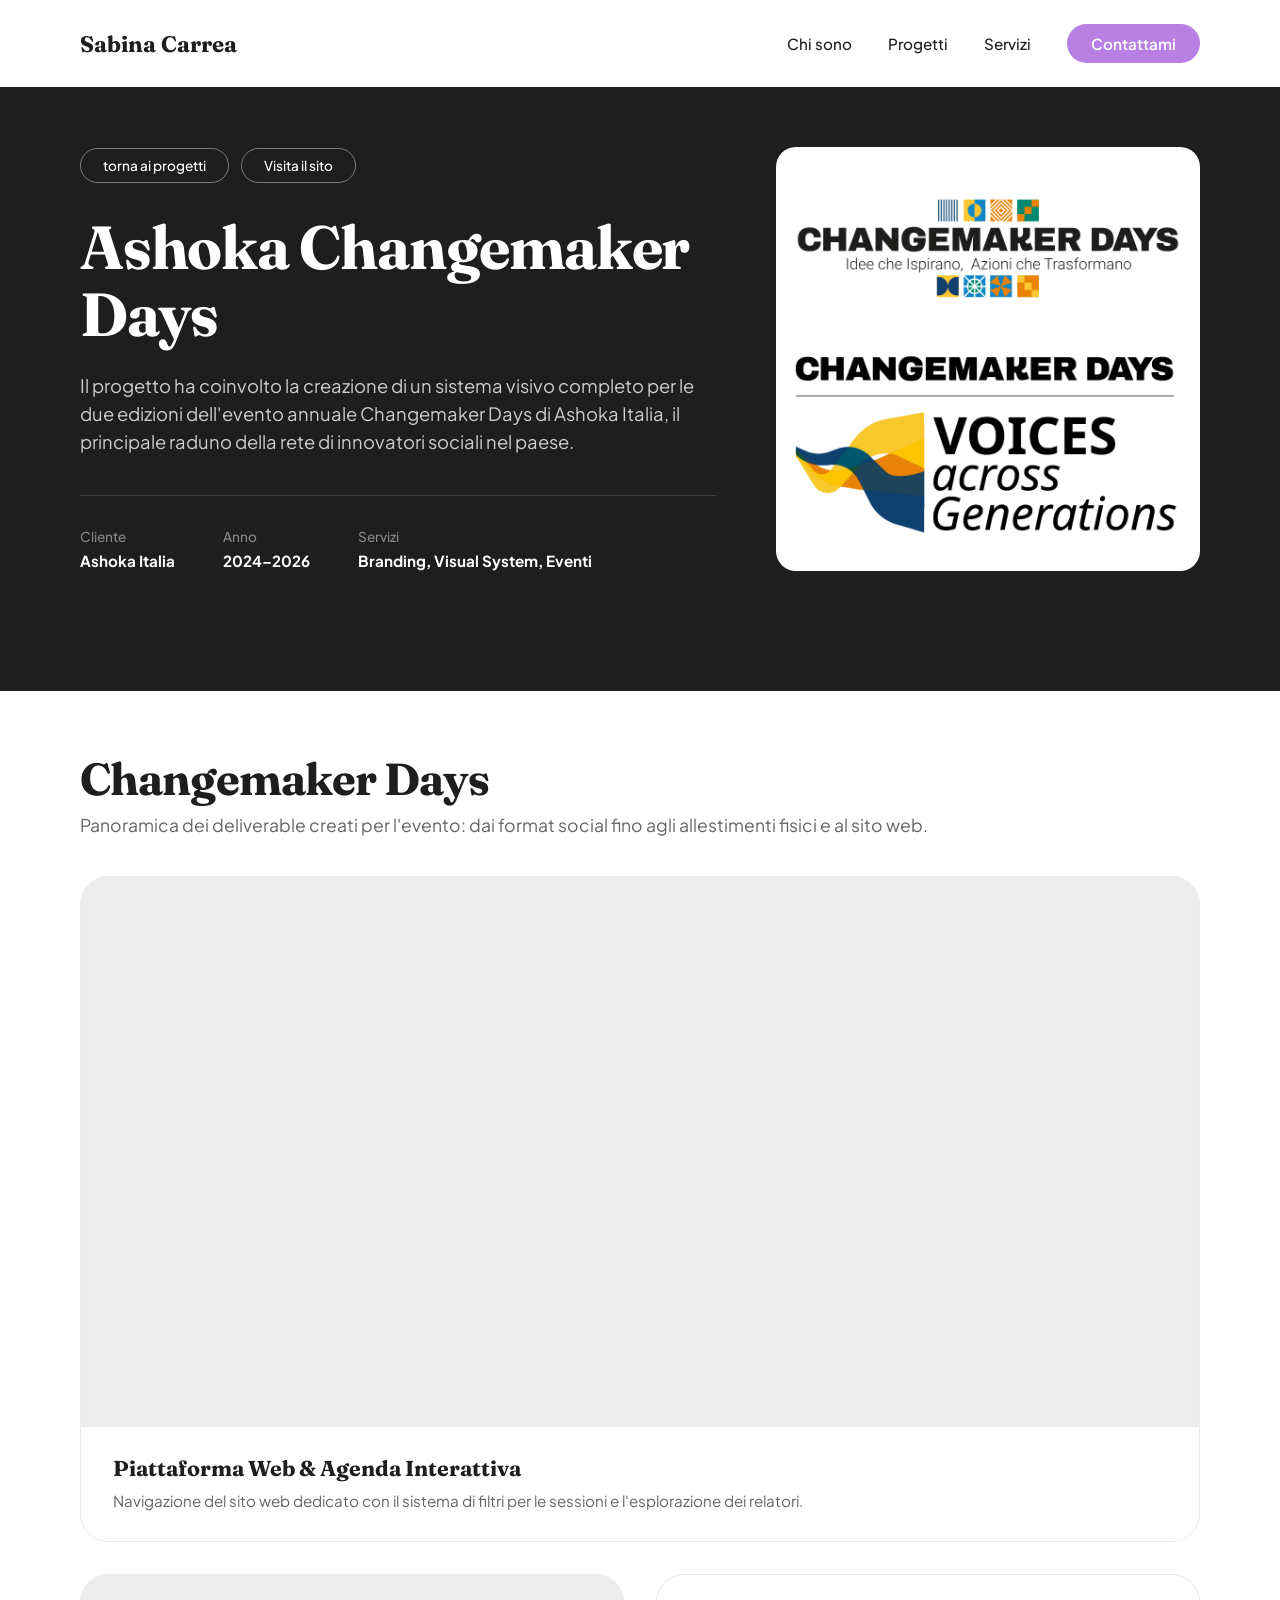
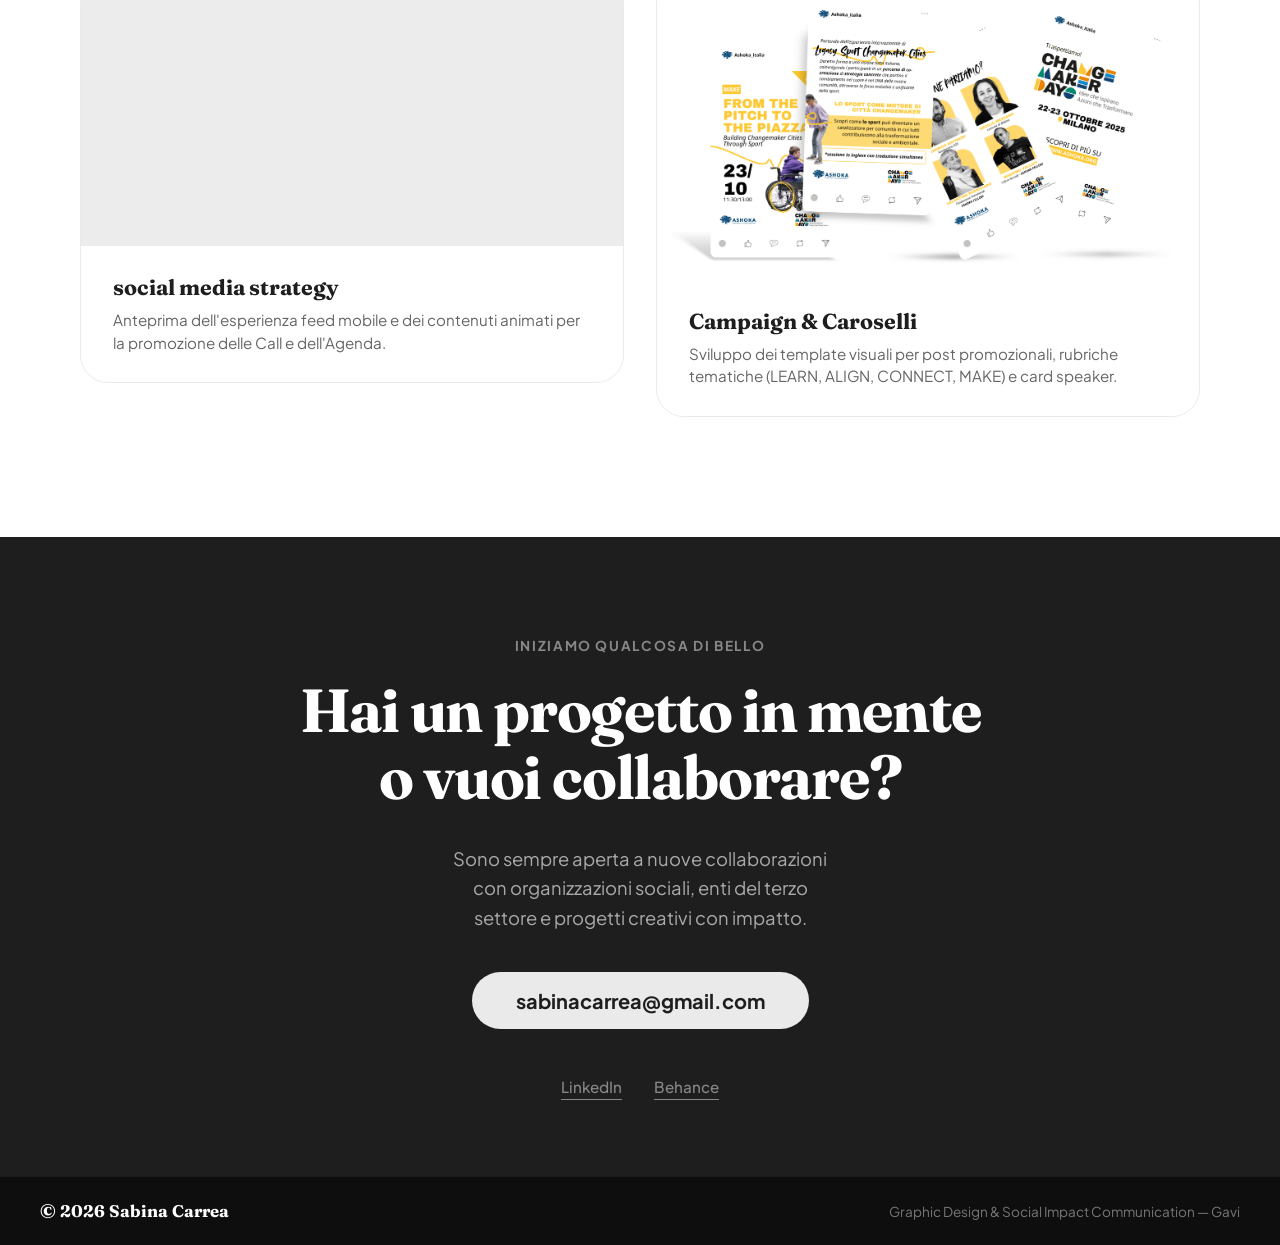
==== progetti/cmd/indexcmd.html @ d44ae8e1 "Primo commit del progetto" ====
<!DOCTYPE html>
<html lang="it">
<head>
  <meta charset="UTF-8">
  <meta name="viewport" content="width=device-width, initial-scale=1.0">
  <title>Ashoka Changemaker Days - Sabina Carrea</title>
  <link rel="stylesheet" href="../style.css">
  <link rel="preconnect" href="https://fonts.googleapis.com">
  <link rel="preconnect" href="https://fonts.gstatic.com" crossorigin>
  <link href="https://fonts.googleapis.com/css2?family=Fraunces:wght@700&family=Plus+Jakarta+Sans:wght@400;500;600;700;800&display=swap" rel="stylesheet">
</head>
<body>

  <header class="navbar">
    <div class="logo">Sabina Carrea</div>
    <nav class="nav-links">
      <a href="../../index.html#chi-sono">Chi sono</a>
      <a href="../../index.html#progetti">Progetti</a>
      <a href="../../index.html#servizi">Servizi</a>
      <a href="../../index.html#contatti" class="btn-contattami">Contattami</a>
    </nav>
  </header>

  <section class="project-hero">
    <div class="project-hero-container">
      
      <div class="hero-left-content">
        
        <div class="project-nav-buttons" style="display: flex; gap: 12px; margin-bottom: 32px;">
          <a href="../../index.html#progetti" class="btn-back">torna ai progetti</a>
          <a href="https://ashoka.org/it-it/changemaker-days-2026" target="_blank" class="btn-back">Visita il sito</a>
        </div>

        <h1 class="project-title">Ashoka Changemaker Days</h1>
        <p class="project-overview">
          Il progetto ha coinvolto la creazione di un sistema visivo completo per le due edizioni dell'evento annuale Changemaker Days di Ashoka Italia, il principale raduno della rete di innovatori sociali nel paese.
        </p>

        <hr class="hero-divider">

        <div class="project-meta">
          <div class="meta-item">
            <span class="meta-label">Cliente</span>
            <span class="meta-value">Ashoka Italia</span>
          </div>
          <div class="meta-item">
            <span class="meta-label">Anno</span>
            <span class="meta-value">2024–2026</span>
          </div>
          <div class="meta-item">
            <span class="meta-label">Servizi</span>
            <span class="meta-value">Branding, Visual System, Eventi</span>
          </div>
        </div>

      </div>

      <div class="hero-right-image">
        <img src="immagini/cmd_logo.png" alt="Copertina Ashoka Changemaker Days">
      </div>

    </div>
  </section>

  

  <section class="gallery-section">
    <div class="gallery-container">
      
      <div class="gallery-header" style="margin-bottom: 40px;">
        <h2 class="gallery-title">Changemaker Days</h2>
        <p class="gallery-subtitle" style="color: #666; font-size: 1.1rem; margin-top: 8px;">
          Panoramica dei deliverable creati per l'evento: dai format social fino agli allestimenti fisici e al sito web.
        </p>
      </div>

      <div class="gallery-grid">
        
        <div class="gallery-item item-wide">
          <div class="mockup-container">
            <video autoplay loop muted playsinline style="width: 100%; height: 100%; object-fit: cover;">
              <source src="immagini/Registrazione dello schermo 2026-08-03 110607.mp4" type="video/mp4">
              Il tuo browser non supporta il tag video.
            </video>
          </div>
          <div class="gallery-caption">
            <h3>Piattaforma Web & Agenda Interattiva</h3>
            <p>Navigazione del sito web dedicato con il sistema di filtri per le sessioni e l'esplorazione dei relatori.</p>
          </div>
        </div>

        <div class="gallery-item item-narrow">
          <div class="mockup-container">
            <video autoplay loop muted playsinline style="width: 100%; height: 100%; object-fit: cover;">
              <source src="immagini/post2.mp4" type="video/mp4">
              Il tuo browser non supporta il tag video.
            </video>
          </div>
          <div class="gallery-caption">
            <h3>social media strategy</h3>
            <p>Anteprima dell'esperienza feed mobile e dei contenuti animati per la promozione delle Call e dell'Agenda.</p>
          </div>
        </div>

        <div class="gallery-item item-square">
          <div class="mockup-container">
            <img src="immagini/post1.png" alt="Mockup Caroselli Instagram e Campagna Social">
          </div>
          <div class="gallery-caption">
            <h3>Campaign & Caroselli</h3>
            <p>Sviluppo dei template visuali per post promozionali, rubriche tematiche (LEARN, ALIGN, CONNECT, MAKE) e card speaker.</p>
          </div>
        </div>

      </div>

    </div>
  </section>

  <!-- <section class="project-details">
    <div class="project-details-container">
      
      <div class="details-left">
        <h2 class="section-title">Obiettivo del progetto</h2>
        <ul class="goals-list">
          <li>Creare un'identità visiva coerente tra le edizioni 2025 e 2026</li>
          <li>Sviluppare asset digitali scalabili per social, web e stampa</li>
          <li>Rafforzare il riconoscimento del brand Ashoka tra nuovi pubblici</li>
        </ul>
      </div>

      <div class="details-right">
        <h2 class="section-title">Il Processo</h2>

        <div class="process-steps">
          
          <div class="process-card">
            <h3 class="process-title">Ricerca e Brief</h3>
            <p class="process-desc">
              Analisi del brand Ashoka, benchmark competitor, definizione del tone of voice e dello stile visivo target.
            </p>
          </div>

          <div class="process-card">
            <h3 class="process-title">Concept & Identità</h3>
            <p class="process-desc">
              Sviluppo di due direzioni creative, selezione e raffinamento del sistema colori, tipografia e iconografia.
            </p>
          </div>

          <div class="process-card">
            <h3 class="process-title">Assets</h3>
            <p class="process-desc">
              Produzione di oltre 40 asset digitali: banner, template social, presentazioni, email header e materiali evento.
            </p>
          </div>

          <div class="process-card">
            <h3 class="process-title">Consegna</h3>
            <p class="process-desc">
              Handoff completo con file sorgente editabili e manuale d'uso per il team interno.
            </p>
          </div>

        </div>
      </div>

    </div>
  </section> -->

  <footer class="site-footer" id="contatti">
    <div class="footer-cta-container">
      <span class="footer-subtitle">INIZIAMO QUALCOSA DI BELLO</span>
      
      <h2 class="footer-title">
        Hai un progetto in mente <br>
        o vuoi collaborare?
      </h2>

      <p class="footer-description">
        Sono sempre aperta a nuove collaborazioni <br>
        con organizzazioni sociali, enti del terzo <br>
        settore e progetti creativi con impatto.
      </p>

      <a href="mailto:sabinacarrea@gmail.com" class="footer-email-btn">
        sabinacarrea@gmail.com
      </a>

      <div class="footer-socials">
        <a href="https://www.linkedin.com/in/sabina-carrea-513774183/" target="_blank" class="social-link">LinkedIn</a>
        <a href="https://www.behance.net/sabinacarrea" target="_blank" class="social-link">Behance</a>
      </div>
    </div>

    <div class="footer-bottom">
      <div class="footer-bottom-container">
        <div class="copyright">© 2026 Sabina Carrea</div>
        <div class="footer-tagline">Graphic Design & Social Impact Communication — Gavi</div>
      </div>
    </div>
  </footer>

</body>
</html>
---- progetti/style.css ----
/* --- RESET E STILI BASE --- */
* {
  box-sizing: border-box;
  margin: 0;
  padding: 0;
}

html {
  scroll-behavior: smooth;
  /* Evita lo scroll orizzontale a livello di pagina dovuto a 100vw */
  overflow-x: hidden; 
}

body {
  background-color: #1E1E1E;
  font-family: 'Plus Jakarta Sans', sans-serif;
  color: #1E1E1E;
  -webkit-font-smoothing: antialiased;
  overflow-x: hidden;
}

/* --- NAVBAR CHIARA --- */
.navbar {
  background-color: #FFFFFF;
  display: flex;
  justify-content: space-between;
  align-items: center;
  padding: 24px 80px;
  max-width: 100%;
}

.logo {
  font-family: 'Fraunces', Georgia, serif;
  font-weight: 700;
  font-size: 1.4rem;
  color: #1E1E1E;
}

.nav-links {
  display: flex;
  align-items: center;
  gap: 36px;
}

.nav-links a {
  text-decoration: none;
  color: #1E1E1E;
  font-weight: 500;
  font-size: 0.95rem;
}

.btn-contattami {
  background-color: #B980E4;
  color: #FFFFFF !important;
  padding: 10px 24px;
  border-radius: 999px;
  font-weight: 600 !important;
}

/* --- HERO PROGETTO --- */
.project-hero {
  background-color: #1E1E1E;
  color: #FFFFFF;
  padding: 60px 80px 80px 80px;
}

.project-hero-container {
  max-width: 1200px;
  margin: 0 auto;
  display: grid;
  grid-template-columns: 1.2fr 0.8fr;
  gap: 60px;
  align-items: center;
}

/* BOTTONI HERO */
.btn-back {
  display: inline-block;
  color: #FFFFFF;
  text-decoration: none;
  border: 1px solid rgba(255, 255, 255, 0.4);
  padding: 8px 22px;
  border-radius: 999px;
  font-size: 0.85rem;
  font-weight: 500;
  transition: border-color 0.2s ease, background-color 0.2s ease;
}

.btn-back:hover {
  border-color: #FFFFFF;
  background-color: rgba(255, 255, 255, 0.1);
}

/* TITOLO E DESCRIZIONE */
.project-title {
  font-family: 'Fraunces', Georgia, serif;
  font-size: 3.8rem;
  font-weight: 700;
  line-height: 1.1;
  margin-bottom: 24px;
  letter-spacing: -0.02em;
}

.project-overview {
  font-size: 1.15rem;
  color: #CCCCCC;
  line-height: 1.5;
  margin-bottom: 40px;
  font-weight: 400;
}

.hero-divider {
  border: none;
  border-top: 1px solid rgba(255, 255, 255, 0.15);
  margin-bottom: 32px;
}

/* METADATI */
.project-meta {
  display: flex;
  gap: 48px;
}

.meta-item {
  display: flex;
  flex-direction: column;
  gap: 6px;
}

.meta-label {
  font-size: 0.85rem;
  color: #888888;
  font-weight: 500;
}

.meta-value {
  font-size: 0.95rem;
  color: #FFFFFF;
  font-weight: 700;
}

/* IMMAGINE HERO A DESTRA */
.hero-right-image {
  width: 100%;
  height: 100%;
  min-height: 360px;
  max-height: 460px;
  background-color: #2A2A2A;
  border-radius: 20px;
  overflow: hidden;
}

.hero-right-image img {
  width: 100%;
  height: 100%;
  object-fit: cover;
  display: block;
}

/* --- SEZIONE GALLERY --- */
.gallery-section {
  background-color: #FFFFFF;
  padding: 60px 80px 120px 80px;
  margin-top: 40px;
}

.gallery-container {
  max-width: 1200px;
  margin: 0 auto;
}

.gallery-title {
  font-family: 'Fraunces', Georgia, serif;
  font-size: 2.8rem;
  font-weight: 700;
  color: #1E1E1E;
  letter-spacing: -0.02em;
}

/* LAYOUT GRIGLIA MOCKUP E MATERIALI */
.gallery-grid {
  display: grid;
  grid-template-columns: repeat(2, 1fr);
  gap: 32px;
  align-items: start;
}

.gallery-item {
  background-color: #F8F8F8;
  border-radius: 28px;
  overflow: hidden;
  display: flex;
  flex-direction: column;
  border: 1px solid #EAEAEA;
  transition: transform 0.3s ease, box-shadow 0.3s ease;
}

.gallery-item:hover {
  transform: translateY(-4px);
  box-shadow: 0 12px 30px rgba(0, 0, 0, 0.06);
}

.mockup-container {
  width: 100%;
  height: auto;
  background-color: #ECECEC;
  overflow: hidden;
  position: relative;
  display: flex;
  align-items: center;
  justify-content: center;
}

.mockup-container img,
.mockup-container video {
  width: 100%;
  height: auto;
  max-height: 550px;
  object-fit: contain;
  display: block;
  transition: transform 0.4s ease;
}

.gallery-item:hover .mockup-container img {
  transform: scale(1.02);
}

.gallery-caption {
  padding: 28px 32px;
  background-color: #FFFFFF;
  flex-grow: 1;
}

.gallery-caption h3 {
  font-family: 'Fraunces', Georgia, serif;
  font-size: 1.35rem;
  font-weight: 700;
  color: #1E1E1E;
  margin-bottom: 8px;
}

.gallery-caption p {
  font-size: 0.95rem;
  color: #666666;
  line-height: 1.5;
}

.item-wide {
  grid-column: span 2;
}

/* ==========================================
   CAROSELLO FULL WIDTH (CORRETTO)
   ========================================== */

.square-carousel-section {
  width: 100vw;
  position: relative;
  left: 50%;
  right: 50%;
  margin-left: -50vw;
  margin-right: -50vw;
  
  overflow: hidden;
  padding: 40px 0;
  background-color: transparent;
}

.carousel-container {
  width: 100%;
  overflow: hidden;
  display: flex;
}

.carousel-track {
  display: flex;
  gap: 24px;
  width: max-content;
  animation: scrollLeftToRight 25s linear infinite;
  will-change: transform;
}

.carousel-track:hover {
  animation-play-state: paused;
}

.carousel-item-square {
  width: 280px;
  height: 280px;
  aspect-ratio: 1 / 1;
  flex-shrink: 0;
  border-radius: 16px;
  overflow: hidden;
  box-shadow: 0 4px 15px rgba(0, 0, 0, 0.05);
}

.carousel-item-square img {
  width: 100%;
  height: 100%;
  object-fit: cover;
  display: block;
  transition: transform 0.3s ease;
}

.carousel-item-square:hover img {
  transform: scale(1.04);
}

@keyframes scrollLeftToRight {
  0% {
    transform: translateX(-50%);
  }
  100% {
    transform: translateX(0%);
  }
}

/* --- SEZIONE DETTAGLI (CHIARA) --- */
.project-details {
  background-color: #FFFFFF;
  padding: 100px 80px;
}

.project-details-container {
  max-width: 1200px;
  margin: 0 auto;
  display: grid;
  grid-template-columns: 1fr 1fr;
  gap: 80px;
}

.section-title {
  font-family: 'Fraunces', Georgia, serif;
  font-size: 2.8rem;
  font-weight: 700;
  color: #1E1E1E;
  margin-bottom: 32px;
  letter-spacing: -0.02em;
}

.goals-list {
  list-style-type: disc;
  padding-left: 20px;
  display: flex;
  flex-direction: column;
  gap: 16px;
}

.goals-list li {
  font-size: 1.05rem;
  color: #444444;
  line-height: 1.5;
}

.process-steps {
  display: flex;
  flex-direction: column;
  gap: 20px;
}

.process-card {
  background-color: #ECECEC;
  border-radius: 24px;
  padding: 28px 32px;
}

.process-title {
  font-family: 'Fraunces', Georgia, serif;
  font-size: 1.4rem;
  font-weight: 700;
  color: #1E1E1E;
  margin-bottom: 10px;
}

.process-desc {
  font-size: 0.95rem;
  color: #666666;
  line-height: 1.5;
}

/* --- FOOTER SCURO INTEGRATO --- */
.site-footer {
  background-color: #1E1E1E;
  color: #FFFFFF;
  text-align: center;
  padding-top: 100px;
}

.footer-cta-container {
  max-width: 800px;
  margin: 0 auto;
  padding: 0 24px 80px 24px;
  display: flex;
  flex-direction: column;
  align-items: center;
}

.footer-subtitle {
  font-size: 0.85rem;
  font-weight: 700;
  letter-spacing: 0.12em;
  color: #888888;
  margin-bottom: 24px;
  text-transform: uppercase;
}

.footer-title {
  font-family: 'Fraunces', Georgia, serif;
  font-size: 3.8rem;
  font-weight: 700;
  line-height: 1.1;
  color: #FFFFFF;
  letter-spacing: -0.02em;
  margin-bottom: 32px;
}

.footer-description {
  font-size: 1.15rem;
  color: #AAAAAA;
  line-height: 1.6;
  font-weight: 400;
  margin-bottom: 40px;
}

.footer-email-btn {
  background-color: #EAEAEA;
  color: #1E1E1E;
  text-decoration: none;
  font-size: 1.25rem;
  font-weight: 700;
  padding: 16px 44px;
  border-radius: 999px;
  margin-bottom: 48px;
  transition: transform 0.2s ease, background-color 0.2s ease;
}

.footer-email-btn:hover {
  transform: translateY(-2px);
  background-color: #FFFFFF;
}

.footer-socials {
  display: flex;
  gap: 32px;
}

.social-link {
  color: #888888;
  text-decoration: underline;
  text-underline-offset: 6px;
  font-size: 0.95rem;
  font-weight: 500;
}

.footer-bottom {
  background-color: #0E0E0E;
  padding: 24px 0;
  border-top: 1px solid rgba(255, 255, 255, 0.05);
}

.footer-bottom-container {
  max-width: 1300px;
  margin: 0 auto;
  padding: 0 40px;
  display: flex;
  justify-content: space-between;
  align-items: center;
  font-size: 0.85rem;
  color: #777777;
}

.copyright {
  font-family: 'Fraunces', Georgia, serif;
  font-weight: 700;
  font-size: 1.05rem;
  color: #FFFFFF;
}

/* RESPONSIVE DESIGN PER MOBILE E TABLET */
@media (max-width: 900px) {
  .navbar, .project-hero, .project-details, .gallery-section {
    padding-left: 24px;
    padding-right: 24px;
  }

  .project-hero-container {
    grid-template-columns: 1fr;
    gap: 40px;
  }

  .project-title {
    font-size: 2.6rem;
  }

  .project-meta {
    flex-direction: column;
    gap: 20px;
  }

  .project-details-container {
    grid-template-columns: 1fr;
    gap: 50px;
  }

  .gallery-grid {
    grid-template-columns: 1fr;
    gap: 24px;
  }

  .item-wide {
    grid-column: span 1;
  }

  .section-title {
    font-size: 2.2rem;
  }

  .footer-title {
    font-size: 2.5rem;
  }

  .footer-bottom-container {
    flex-direction: column;
    gap: 12px;
    text-align: center;
  }
}

@media (max-width: 768px) {
  .carousel-item-square {
    width: 200px;
    height: 200px;
  }
  
  .carousel-track {
    gap: 16px;
  }
}
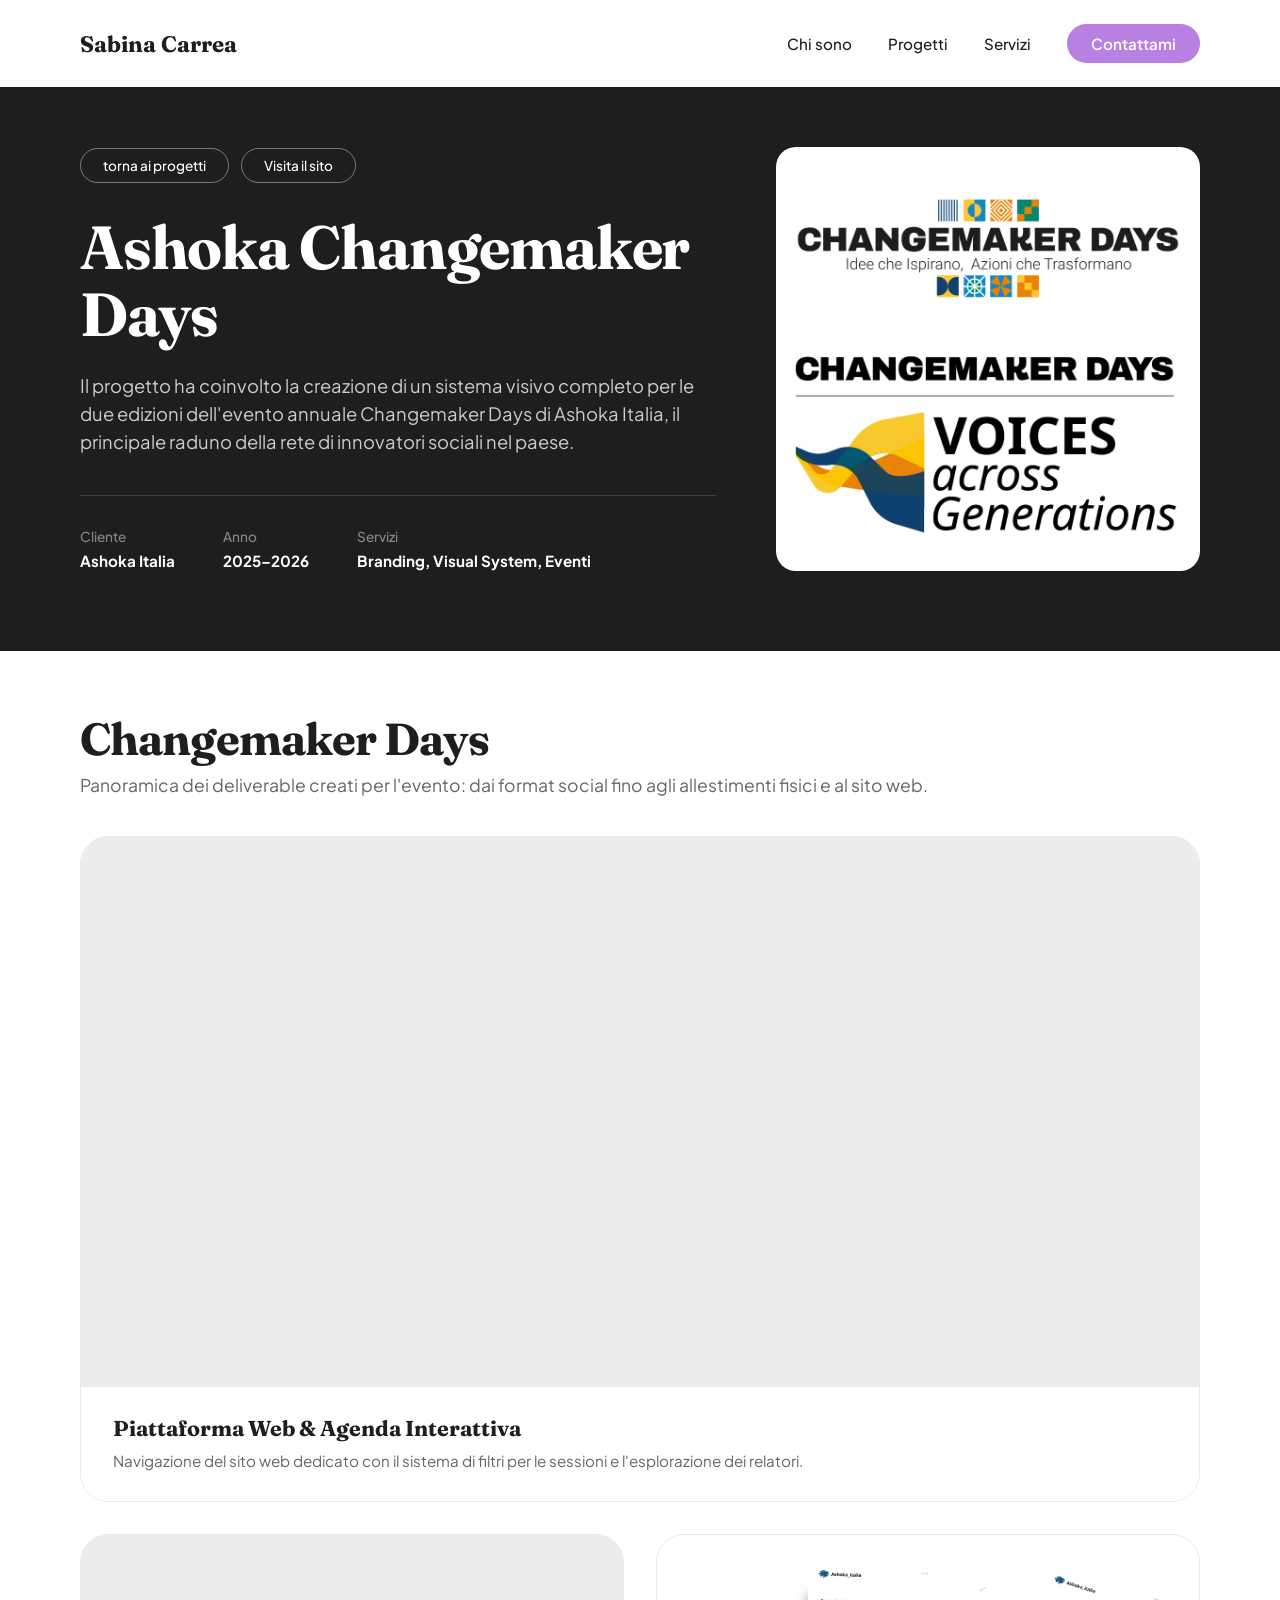
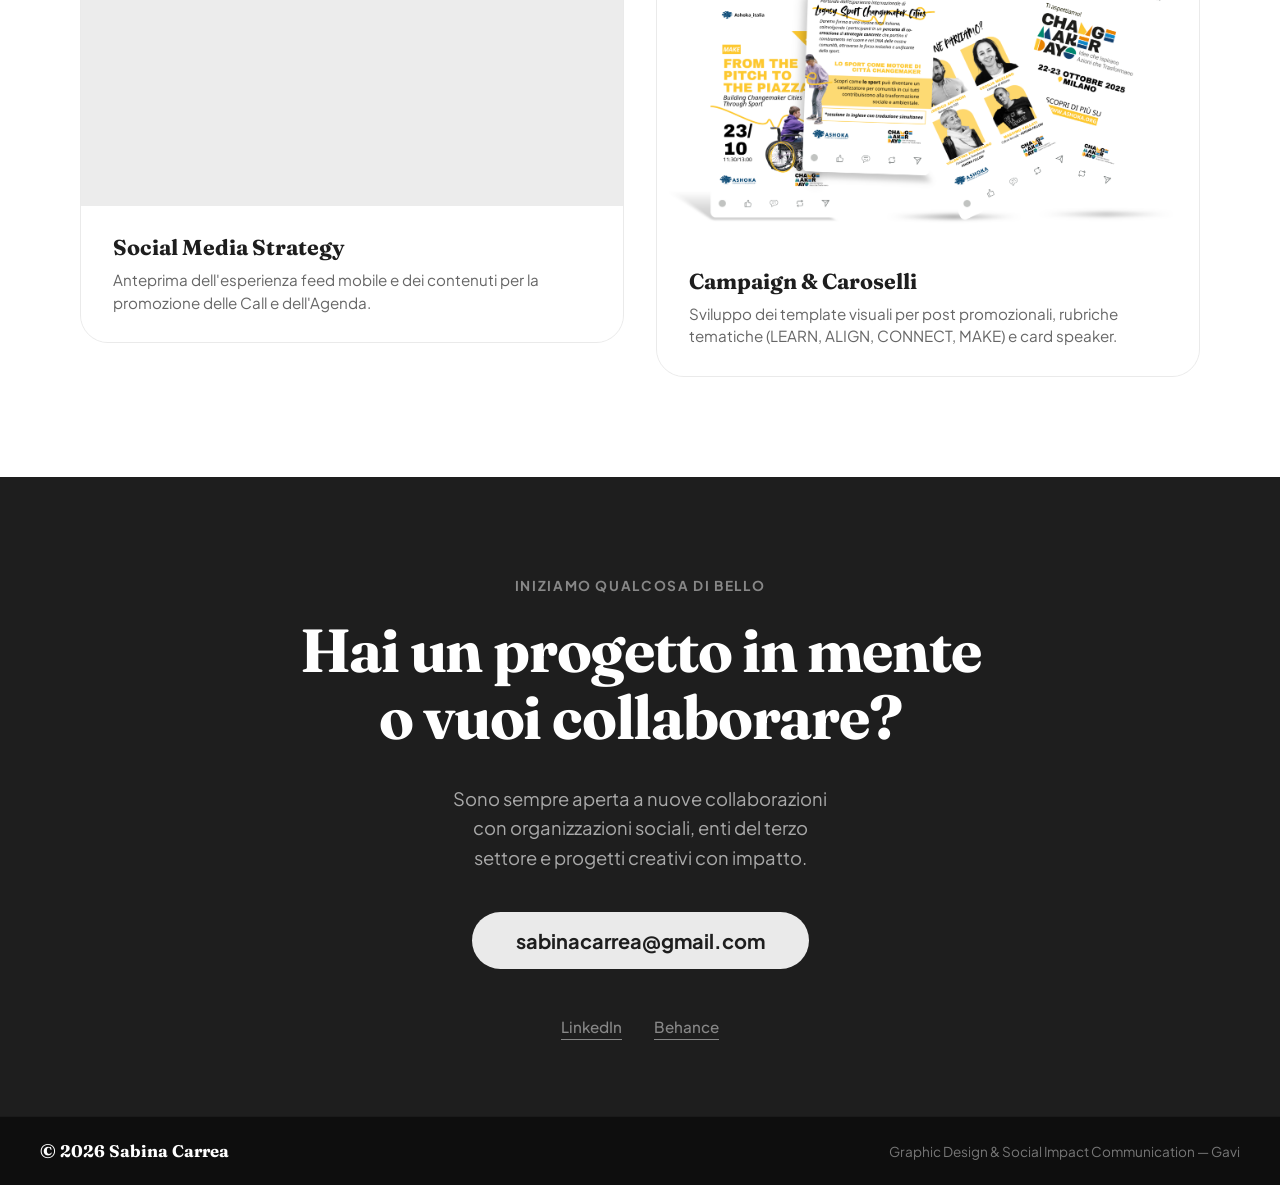
==== commit 7b60972c: "primo branch" ====
--- a/progetti/cmd/indexcmd.html
+++ b/progetti/cmd/indexcmd.html
@@ -11,22 +11,29 @@
 </head>
 <body>
 
-  <header class="navbar">
-    <div class="logo">Sabina Carrea</div>
-    <nav class="nav-links">
-      <a href="../../index.html#chi-sono">Chi sono</a>
-      <a href="../../index.html#progetti">Progetti</a>
-      <a href="../../index.html#servizi">Servizi</a>
-      <a href="../../index.html#contatti" class="btn-contattami">Contattami</a>
-    </nav>
-  </header>
+ <header class="navbar">
+  <a href="../../index.html" class="logo">Sabina Carrea</a>
+  
+  <!-- BOTTONE HAMBURGER MOBILE -->
+  <button class="nav-toggle" id="navToggle" aria-label="Apri menu">
+    <span></span>
+    <span></span>
+    <span></span>
+  </button>
+
+  <nav class="nav-links" id="navLinks">
+    <a href="../../index.html#chi-sono">Chi sono</a>
+    <a href="../../index.html#progetti">Progetti</a>
+    <a href="../../index.html#servizi">Servizi</a>
+    <a href="../../index.html#contatti" class="btn-contattami">Contattami</a>
+  </nav>
+</header>
 
   <section class="project-hero">
     <div class="project-hero-container">
       
       <div class="hero-left-content">
-        
-        <div class="project-nav-buttons" style="display: flex; gap: 12px; margin-bottom: 32px;">
+        <div class="project-nav-buttons">
           <a href="../../index.html#progetti" class="btn-back">torna ai progetti</a>
           <a href="https://ashoka.org/it-it/changemaker-days-2026" target="_blank" class="btn-back">Visita il sito</a>
         </div>
@@ -45,14 +52,13 @@
           </div>
           <div class="meta-item">
             <span class="meta-label">Anno</span>
-            <span class="meta-value">2024–2026</span>
+            <span class="meta-value">2025–2026</span>
           </div>
           <div class="meta-item">
             <span class="meta-label">Servizi</span>
             <span class="meta-value">Branding, Visual System, Eventi</span>
           </div>
         </div>
-
       </div>
 
       <div class="hero-right-image">
@@ -62,14 +68,12 @@
     </div>
   </section>
 
-  
-
   <section class="gallery-section">
     <div class="gallery-container">
       
-      <div class="gallery-header" style="margin-bottom: 40px;">
+      <div class="gallery-header">
         <h2 class="gallery-title">Changemaker Days</h2>
-        <p class="gallery-subtitle" style="color: #666; font-size: 1.1rem; margin-top: 8px;">
+        <p class="gallery-subtitle">
           Panoramica dei deliverable creati per l'evento: dai format social fino agli allestimenti fisici e al sito web.
         </p>
       </div>
@@ -78,7 +82,7 @@
         
         <div class="gallery-item item-wide">
           <div class="mockup-container">
-            <video autoplay loop muted playsinline style="width: 100%; height: 100%; object-fit: cover;">
+            <video autoplay loop muted playsinline>
               <source src="immagini/Registrazione dello schermo 2026-08-03 110607.mp4" type="video/mp4">
               Il tuo browser non supporta il tag video.
             </video>
@@ -91,14 +95,14 @@
 
         <div class="gallery-item item-narrow">
           <div class="mockup-container">
-            <video autoplay loop muted playsinline style="width: 100%; height: 100%; object-fit: cover;">
+            <video autoplay loop muted playsinline>
               <source src="immagini/post2.mp4" type="video/mp4">
               Il tuo browser non supporta il tag video.
             </video>
           </div>
           <div class="gallery-caption">
-            <h3>social media strategy</h3>
-            <p>Anteprima dell'esperienza feed mobile e dei contenuti animati per la promozione delle Call e dell'Agenda.</p>
+            <h3>Social Media Strategy</h3>
+            <p>Anteprima dell'esperienza feed mobile e dei contenuti per la promozione delle Call e dell'Agenda.</p>
           </div>
         </div>
 
@@ -116,57 +120,6 @@
 
     </div>
   </section>
-
-  <!-- <section class="project-details">
-    <div class="project-details-container">
-      
-      <div class="details-left">
-        <h2 class="section-title">Obiettivo del progetto</h2>
-        <ul class="goals-list">
-          <li>Creare un'identità visiva coerente tra le edizioni 2025 e 2026</li>
-          <li>Sviluppare asset digitali scalabili per social, web e stampa</li>
-          <li>Rafforzare il riconoscimento del brand Ashoka tra nuovi pubblici</li>
-        </ul>
-      </div>
-
-      <div class="details-right">
-        <h2 class="section-title">Il Processo</h2>
-
-        <div class="process-steps">
-          
-          <div class="process-card">
-            <h3 class="process-title">Ricerca e Brief</h3>
-            <p class="process-desc">
-              Analisi del brand Ashoka, benchmark competitor, definizione del tone of voice e dello stile visivo target.
-            </p>
-          </div>
-
-          <div class="process-card">
-            <h3 class="process-title">Concept & Identità</h3>
-            <p class="process-desc">
-              Sviluppo di due direzioni creative, selezione e raffinamento del sistema colori, tipografia e iconografia.
-            </p>
-          </div>
-
-          <div class="process-card">
-            <h3 class="process-title">Assets</h3>
-            <p class="process-desc">
-              Produzione di oltre 40 asset digitali: banner, template social, presentazioni, email header e materiali evento.
-            </p>
-          </div>
-
-          <div class="process-card">
-            <h3 class="process-title">Consegna</h3>
-            <p class="process-desc">
-              Handoff completo con file sorgente editabili e manuale d'uso per il team interno.
-            </p>
-          </div>
-
-        </div>
-      </div>
-
-    </div>
-  </section> -->
 
   <footer class="site-footer" id="contatti">
     <div class="footer-cta-container">
@@ -201,5 +154,16 @@
     </div>
   </footer>
 
+
+<script>
+  const navToggle = document.getElementById('navToggle');
+  const navLinks = document.getElementById('navLinks');
+
+  navToggle.addEventListener('click', () => {
+    navToggle.classList.toggle('active');
+    navLinks.classList.toggle('active');
+  });
+</script>
+
 </body>
 </html>
--- a/progetti/style.css
+++ b/progetti/style.css
@@ -7,7 +7,6 @@
 
 html {
   scroll-behavior: smooth;
-  /* Evita lo scroll orizzontale a livello di pagina dovuto a 100vw */
   overflow-x: hidden; 
 }
 
@@ -19,14 +18,16 @@
   overflow-x: hidden;
 }
 
-/* --- NAVBAR CHIARA --- */
+/* --- NAVBAR CHIARA CON COLLAPSE MOBILE --- */
 .navbar {
   background-color: #FFFFFF;
   display: flex;
   justify-content: space-between;
   align-items: center;
   padding: 24px 80px;
-  max-width: 100%;
+  width: 100%;
+  position: relative;
+  z-index: 1000;
 }
 
 .logo {
@@ -34,8 +35,10 @@
   font-weight: 700;
   font-size: 1.4rem;
   color: #1E1E1E;
-}
-
+  text-decoration: none;
+}
+
+/* MENU DESKTOP */
 .nav-links {
   display: flex;
   align-items: center;
@@ -47,6 +50,11 @@
   color: #1E1E1E;
   font-weight: 500;
   font-size: 0.95rem;
+  transition: opacity 0.2s ease;
+}
+
+.nav-links a:hover {
+  opacity: 0.7;
 }
 
 .btn-contattami {
@@ -55,6 +63,50 @@
   padding: 10px 24px;
   border-radius: 999px;
   font-weight: 600 !important;
+  transition: transform 0.2s ease, opacity 0.2s ease !important;
+  display: inline-block;
+  text-align: center;
+}
+
+.btn-contattami:hover {
+  transform: translateY(-2px);
+  opacity: 0.9;
+}
+
+/* HAMBURGER BUTTON (Nascosto su Desktop) */
+.nav-toggle {
+  display: none;
+  background: none;
+  border: none;
+  cursor: pointer;
+  padding: 4px;
+  flex-direction: column;
+  justify-content: space-between;
+  width: 30px;
+  height: 20px;
+  z-index: 1001;
+}
+
+.nav-toggle span {
+  display: block;
+  width: 100%;
+  height: 2px;
+  background-color: #1E1E1E;
+  border-radius: 2px;
+  transition: all 0.3s ease;
+}
+
+/* Stato attivo pulsante Hamburger (Trasformazione in "X") */
+.nav-toggle.active span:nth-child(1) {
+  transform: translateY(9px) rotate(45deg);
+}
+
+.nav-toggle.active span:nth-child(2) {
+  opacity: 0;
+}
+
+.nav-toggle.active span:nth-child(3) {
+  transform: translateY(-9px) rotate(-45deg);
 }
 
 /* --- HERO PROGETTO --- */
@@ -74,6 +126,12 @@
 }
 
 /* BOTTONI HERO */
+.project-nav-buttons {
+  display: flex;
+  gap: 12px;
+  margin-bottom: 32px;
+}
+
 .btn-back {
   display: inline-block;
   color: #FFFFFF;
@@ -160,8 +218,7 @@
 /* --- SEZIONE GALLERY --- */
 .gallery-section {
   background-color: #FFFFFF;
-  padding: 60px 80px 120px 80px;
-  margin-top: 40px;
+  padding: 60px 80px 100px 80px;
 }
 
 .gallery-container {
@@ -169,12 +226,22 @@
   margin: 0 auto;
 }
 
+.gallery-header {
+  margin-bottom: 40px;
+}
+
 .gallery-title {
   font-family: 'Fraunces', Georgia, serif;
   font-size: 2.8rem;
   font-weight: 700;
   color: #1E1E1E;
   letter-spacing: -0.02em;
+}
+
+.gallery-subtitle {
+  color: #666666;
+  font-size: 1.1rem;
+  margin-top: 8px;
 }
 
 /* LAYOUT GRIGLIA MOCKUP E MATERIALI */
@@ -249,21 +316,12 @@
   grid-column: span 2;
 }
 
-/* ==========================================
-   CAROSELLO FULL WIDTH (CORRETTO)
-   ========================================== */
-
+/* --- CAROSELLO FULL WIDTH CONTINUO --- */
 .square-carousel-section {
-  width: 100vw;
-  position: relative;
-  left: 50%;
-  right: 50%;
-  margin-left: -50vw;
-  margin-right: -50vw;
-  
+  width: 100%;
   overflow: hidden;
-  padding: 40px 0;
-  background-color: transparent;
+  padding: 40px 0 80px 0;
+  background-color: #FFFFFF;
 }
 
 .carousel-container {
@@ -276,7 +334,7 @@
   display: flex;
   gap: 24px;
   width: max-content;
-  animation: scrollLeftToRight 25s linear infinite;
+  animation: scrollLeftToRight 35s linear infinite;
   will-change: transform;
 }
 
@@ -308,17 +366,18 @@
 
 @keyframes scrollLeftToRight {
   0% {
+    transform: translateX(0%);
+  }
+  100% {
     transform: translateX(-50%);
-  }
-  100% {
-    transform: translateX(0%);
   }
 }
 
 /* --- SEZIONE DETTAGLI (CHIARA) --- */
 .project-details {
   background-color: #FFFFFF;
-  padding: 100px 80px;
+  padding: 80px 80px 100px 80px;
+  border-top: 1px solid #EAEAEA;
 }
 
 .project-details-container {
@@ -450,6 +509,11 @@
   text-underline-offset: 6px;
   font-size: 0.95rem;
   font-weight: 500;
+  transition: color 0.2s ease;
+}
+
+.social-link:hover {
+  color: #FFFFFF;
 }
 
 .footer-bottom {
@@ -476,9 +540,56 @@
   color: #FFFFFF;
 }
 
-/* RESPONSIVE DESIGN PER MOBILE E TABLET */
+/* ==========================================================================
+   RESPONSIVE DESIGN & MOBILE NAVBAR COLLAPSE
+   ========================================================================== */
 @media (max-width: 900px) {
-  .navbar, .project-hero, .project-details, .gallery-section {
+  /* NAVBAR MOBILE COLLAPSE */
+  .navbar {
+    padding: 20px 24px;
+  }
+
+  .nav-toggle {
+    display: flex; /* Mostra icona hamburger */
+  }
+
+  .nav-links {
+    position: absolute;
+    top: 100%;
+    left: 0;
+    width: 100%;
+    background-color: #FFFFFF;
+    flex-direction: column;
+    align-items: center;
+    padding: 0 24px;
+    max-height: 0;
+    overflow: hidden;
+    gap: 20px;
+    box-shadow: 0 10px 20px rgba(0,0,0,0.05);
+    transition: max-height 0.3s ease, padding 0.3s ease;
+  }
+
+  /* Stato quando il menu mobile viene aperto */
+  .nav-links.active {
+    max-height: 350px;
+    padding: 24px 24px 32px 24px;
+    border-top: 1px solid #F0F0F0;
+  }
+
+  .nav-links a {
+    font-size: 1.1rem;
+    width: 100%;
+    text-align: center;
+  }
+
+  .btn-contattami {
+    width: 100%;
+    max-width: 280px;
+    margin-top: 8px;
+  }
+
+  /* LAYOUT PAGINA MOBILE */
+  .project-hero, .project-details, .gallery-section {
     padding-left: 24px;
     padding-right: 24px;
   }
